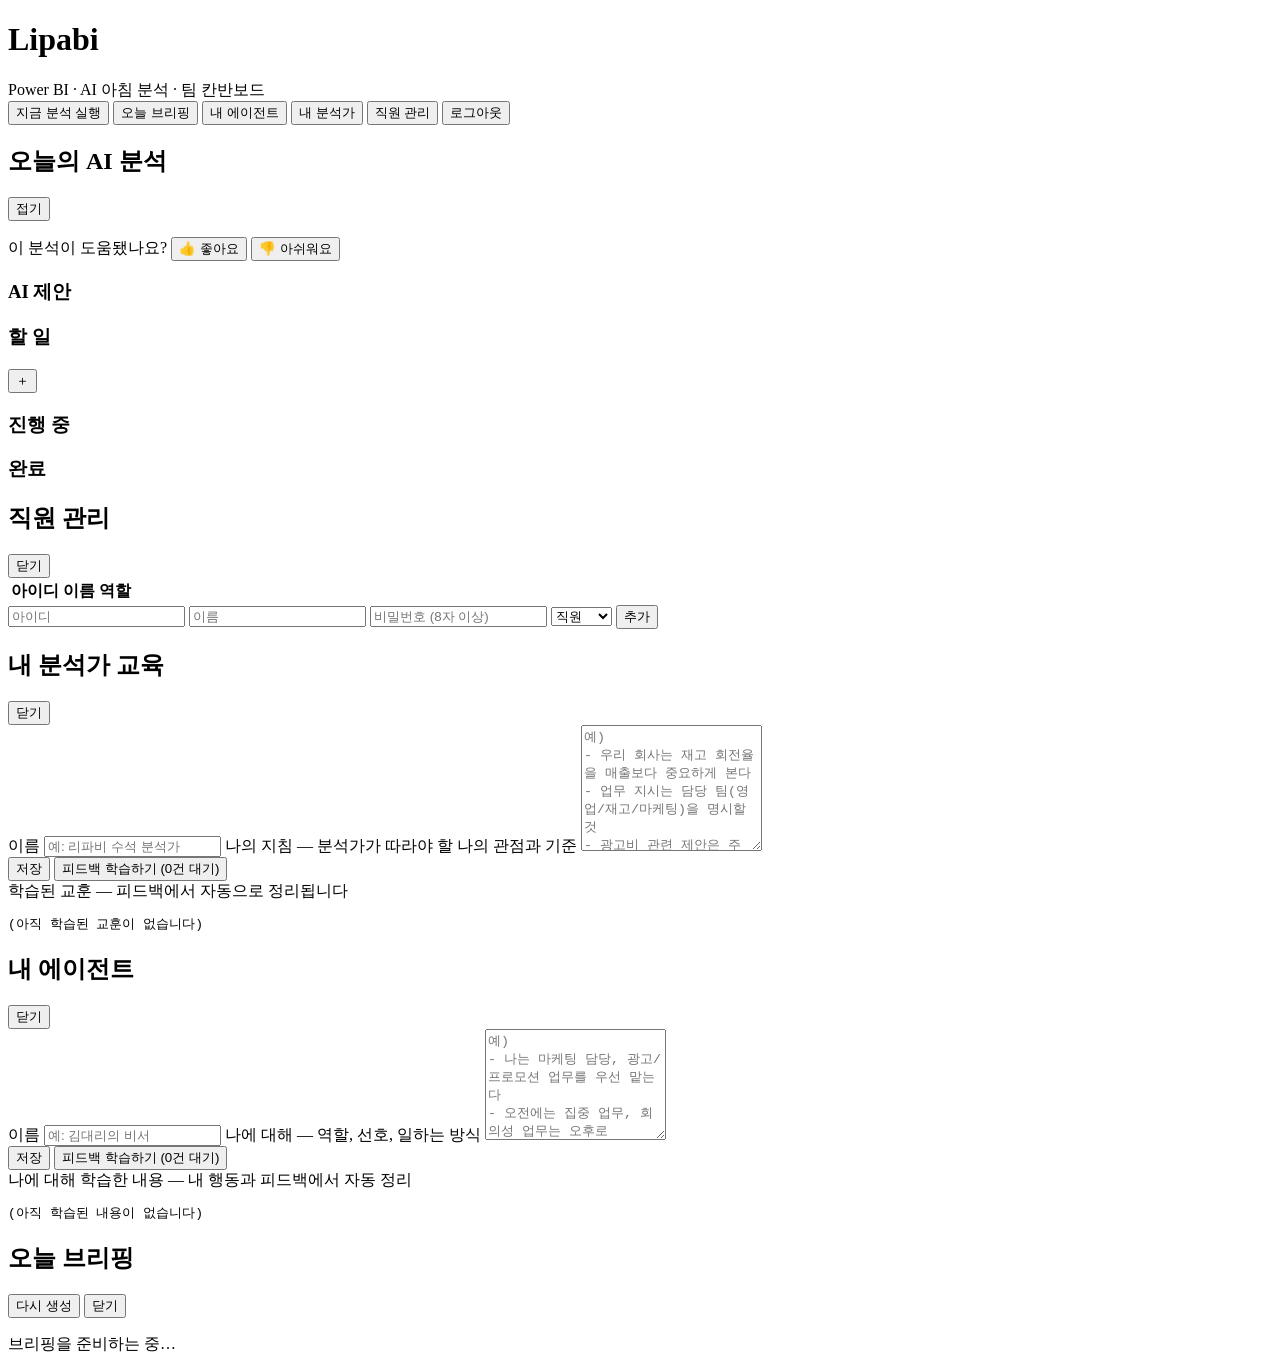
==== app/static/index.html @ 8a26bd46 "직원 개인 에이전트 및 오늘 브리핑 추가 - 모든 직원이 자기 에이전트 보유: 이름/역할/선호 지침 작성 (내 에이전트 모달) - 개인 학습: 본인이 수락/삭제한 카드와 피드백이 " ====
<!DOCTYPE html>
<html lang="ko">
<head>
  <meta charset="UTF-8">
  <meta name="viewport" content="width=device-width, initial-scale=1.0">
  <title>Lipabi — AI 분석 칸반보드</title>
  <link rel="stylesheet" href="/static/style.css">
</head>
<body>
  <header>
    <div class="header-left">
      <h1>Lipabi</h1>
      <span class="subtitle">Power BI · AI 아침 분석 · 팀 칸반보드</span>
    </div>
    <div class="header-right">
      <button id="run-btn" class="btn-primary">지금 분석 실행</button>
      <span id="user-name" class="user-name"></span>
      <button id="briefing-btn" class="btn-ghost">오늘 브리핑</button>
      <button id="my-agent-btn" class="btn-ghost">내 에이전트</button>
      <button id="agent-btn" class="btn-ghost hidden">내 분석가</button>
      <button id="manage-users-btn" class="btn-ghost hidden">직원 관리</button>
      <button id="logout-btn" class="btn-ghost">로그아웃</button>
    </div>
  </header>

  <section id="report-panel" class="report-panel hidden">
    <div class="report-header">
      <h2>오늘의 AI 분석<span id="report-date"></span></h2>
      <button id="toggle-report" class="btn-ghost">접기</button>
    </div>
    <div id="report-body">
      <p id="report-summary"></p>
      <ul id="report-insights"></ul>
      <p id="report-notes" class="report-notes"></p>
      <div class="report-feedback">
        <span>이 분석이 도움됐나요?</span>
        <button id="fb-good" class="btn-ghost">👍 좋아요</button>
        <button id="fb-bad" class="btn-ghost">👎 아쉬워요</button>
      </div>
    </div>
  </section>

  <main class="board">
    <div class="column" data-status="suggested">
      <div class="column-header">
        <h3>AI 제안</h3><span class="count"></span>
      </div>
      <div class="cards" data-status="suggested"></div>
    </div>
    <div class="column" data-status="todo">
      <div class="column-header">
        <h3>할 일</h3><span class="count"></span>
        <button class="btn-add" id="add-task-btn" title="업무 추가">＋</button>
      </div>
      <div class="cards" data-status="todo"></div>
    </div>
    <div class="column" data-status="in_progress">
      <div class="column-header">
        <h3>진행 중</h3><span class="count"></span>
      </div>
      <div class="cards" data-status="in_progress"></div>
    </div>
    <div class="column" data-status="done">
      <div class="column-header">
        <h3>완료</h3><span class="count"></span>
      </div>
      <div class="cards" data-status="done"></div>
    </div>
  </main>

  <div id="users-modal" class="modal-backdrop hidden">
    <div class="modal">
      <div class="modal-header">
        <h2>직원 관리</h2>
        <button id="close-users-modal" class="btn-ghost">닫기</button>
      </div>
      <table class="users-table">
        <thead><tr><th>아이디</th><th>이름</th><th>역할</th><th></th></tr></thead>
        <tbody id="users-tbody"></tbody>
      </table>
      <form id="add-user-form" class="add-user-form">
        <input type="text" id="new-username" placeholder="아이디" required>
        <input type="text" id="new-name" placeholder="이름" required>
        <input type="password" id="new-password" placeholder="비밀번호 (8자 이상)" minlength="8" required>
        <select id="new-role">
          <option value="member">직원</option>
          <option value="admin">관리자</option>
        </select>
        <button type="submit" class="btn-primary">추가</button>
      </form>
    </div>
  </div>

  <div id="agent-modal" class="modal-backdrop hidden">
    <div class="modal">
      <div class="modal-header">
        <h2>내 분석가 교육</h2>
        <button id="close-agent-modal" class="btn-ghost">닫기</button>
      </div>
      <label class="field-label" for="agent-name">이름</label>
      <input type="text" id="agent-name" class="field-input" placeholder="예: 리파비 수석 분석가">
      <label class="field-label" for="agent-instructions">나의 지침 — 분석가가 따라야 할 나의 관점과 기준</label>
      <textarea id="agent-instructions" class="field-textarea" rows="8"
        placeholder="예)
- 우리 회사는 재고 회전율을 매출보다 중요하게 본다
- 업무 지시는 담당 팀(영업/재고/마케팅)을 명시할 것
- 광고비 관련 제안은 주 단위 예산 한도를 넘지 않는 선에서만
- 말투는 간결하게, 숫자는 반드시 전주 대비 %로"></textarea>
      <div class="agent-actions">
        <button id="save-agent-btn" class="btn-primary">저장</button>
        <button id="train-agent-btn" class="btn-primary">피드백 학습하기 (<span id="pending-fb">0</span>건 대기)</button>
      </div>
      <label class="field-label">학습된 교훈 — 피드백에서 자동으로 정리됩니다</label>
      <pre id="agent-lessons" class="lessons-box">(아직 학습된 교훈이 없습니다)</pre>
      <p id="train-changelog" class="train-changelog hidden"></p>
    </div>
  </div>

  <div id="my-agent-modal" class="modal-backdrop hidden">
    <div class="modal">
      <div class="modal-header">
        <h2>내 에이전트</h2>
        <button id="close-my-agent-modal" class="btn-ghost">닫기</button>
      </div>
      <label class="field-label" for="my-agent-name">이름</label>
      <input type="text" id="my-agent-name" class="field-input" placeholder="예: 김대리의 비서">
      <label class="field-label" for="my-agent-instructions">나에 대해 — 역할, 선호, 일하는 방식</label>
      <textarea id="my-agent-instructions" class="field-textarea" rows="7"
        placeholder="예)
- 나는 마케팅 담당, 광고/프로모션 업무를 우선 맡는다
- 오전에는 집중 업무, 회의성 업무는 오후로
- 재무 관련 업무는 내 담당이 아님
- 브리핑은 짧고 실행 위주로"></textarea>
      <div class="agent-actions">
        <button id="save-my-agent-btn" class="btn-primary">저장</button>
        <button id="train-my-agent-btn" class="btn-primary">피드백 학습하기 (<span id="my-pending-fb">0</span>건 대기)</button>
      </div>
      <label class="field-label">나에 대해 학습한 내용 — 내 행동과 피드백에서 자동 정리</label>
      <pre id="my-agent-lessons" class="lessons-box">(아직 학습된 내용이 없습니다)</pre>
      <p id="my-train-changelog" class="train-changelog hidden"></p>
    </div>
  </div>

  <div id="briefing-modal" class="modal-backdrop hidden">
    <div class="modal">
      <div class="modal-header">
        <h2 id="briefing-title">오늘 브리핑</h2>
        <div>
          <button id="refresh-briefing-btn" class="btn-ghost">다시 생성</button>
          <button id="close-briefing-modal" class="btn-ghost">닫기</button>
        </div>
      </div>
      <div id="briefing-body">
        <p class="briefing-loading">브리핑을 준비하는 중…</p>
      </div>
    </div>
  </div>

  <div id="toast" class="toast hidden"></div>
  <script src="/static/app.js"></script>
</body>
</html>
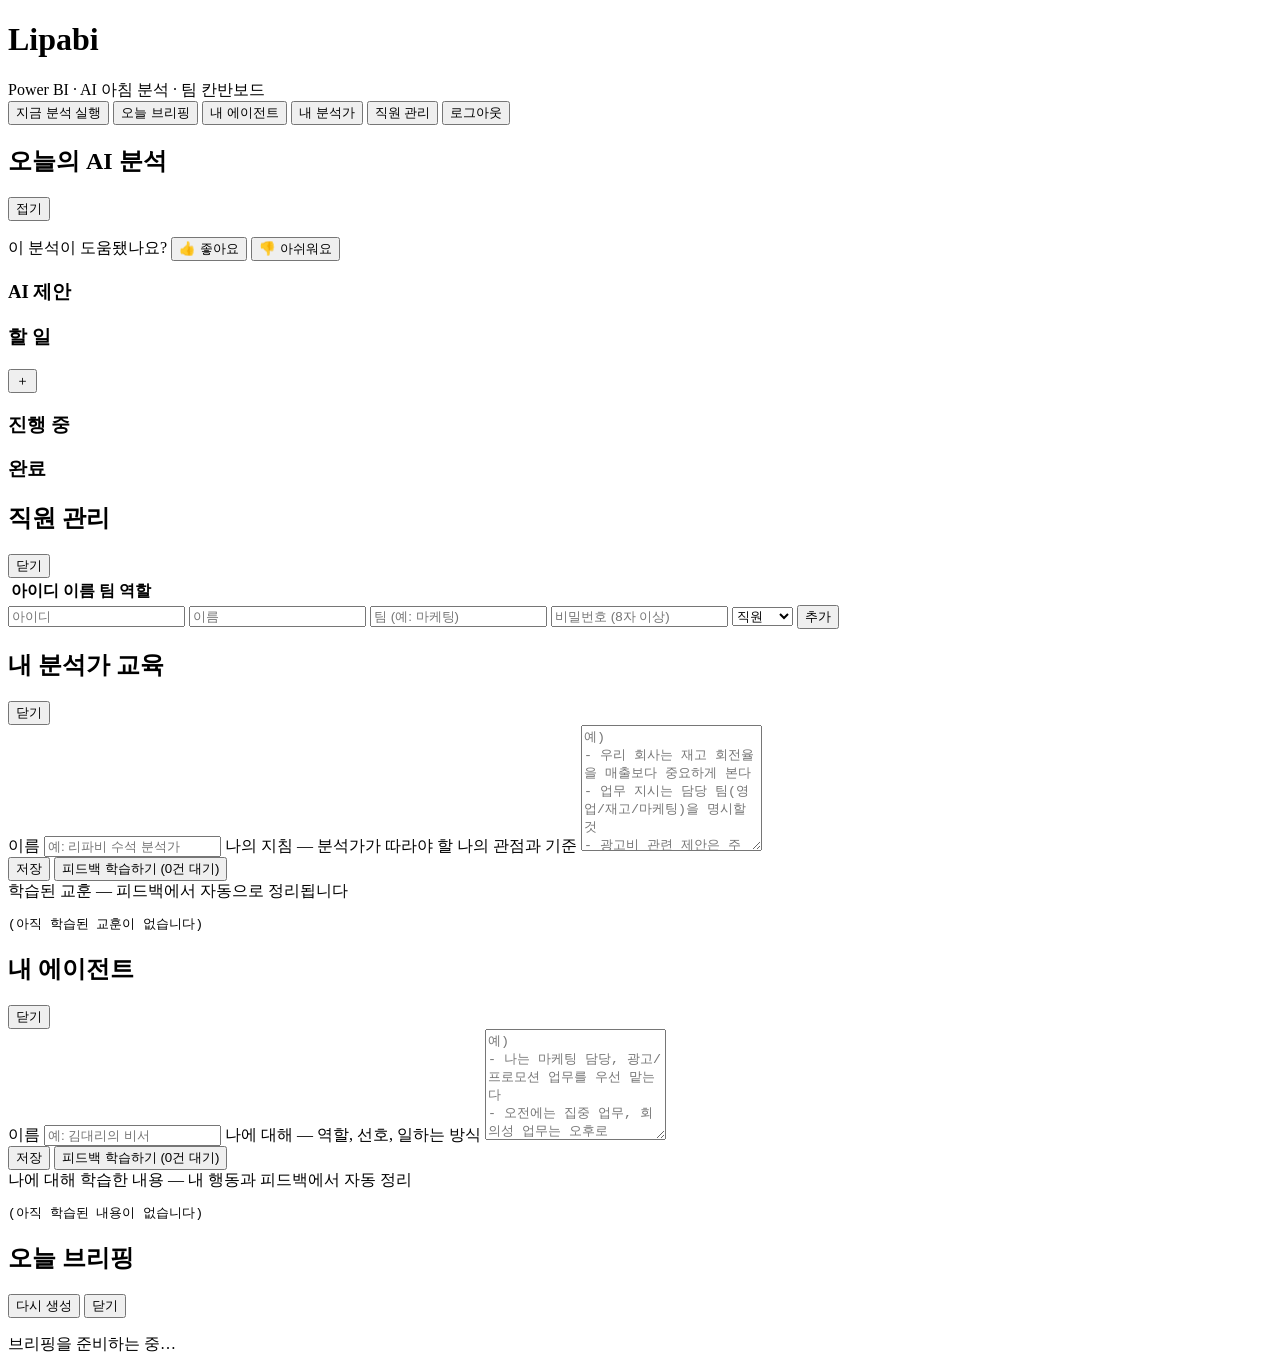
==== commit a7be3a52: "팀장 역할과 팀 개념 추가 - 역할 3단계: 관리자/팀장(leader)/직원 + 사용자별 소속 팀(team) 필드 - 팀장 브리핑: 역할이 팀장이고 팀이 지정되면 브리핑이 팀 전체" ====
--- a/app/static/index.html
+++ b/app/static/index.html
@@ -75,15 +75,17 @@
         <button id="close-users-modal" class="btn-ghost">닫기</button>
       </div>
       <table class="users-table">
-        <thead><tr><th>아이디</th><th>이름</th><th>역할</th><th></th></tr></thead>
+        <thead><tr><th>아이디</th><th>이름</th><th>팀</th><th>역할</th><th></th></tr></thead>
         <tbody id="users-tbody"></tbody>
       </table>
       <form id="add-user-form" class="add-user-form">
         <input type="text" id="new-username" placeholder="아이디" required>
         <input type="text" id="new-name" placeholder="이름" required>
+        <input type="text" id="new-team" placeholder="팀 (예: 마케팅)">
         <input type="password" id="new-password" placeholder="비밀번호 (8자 이상)" minlength="8" required>
         <select id="new-role">
           <option value="member">직원</option>
+          <option value="leader">팀장</option>
           <option value="admin">관리자</option>
         </select>
         <button type="submit" class="btn-primary">추가</button>
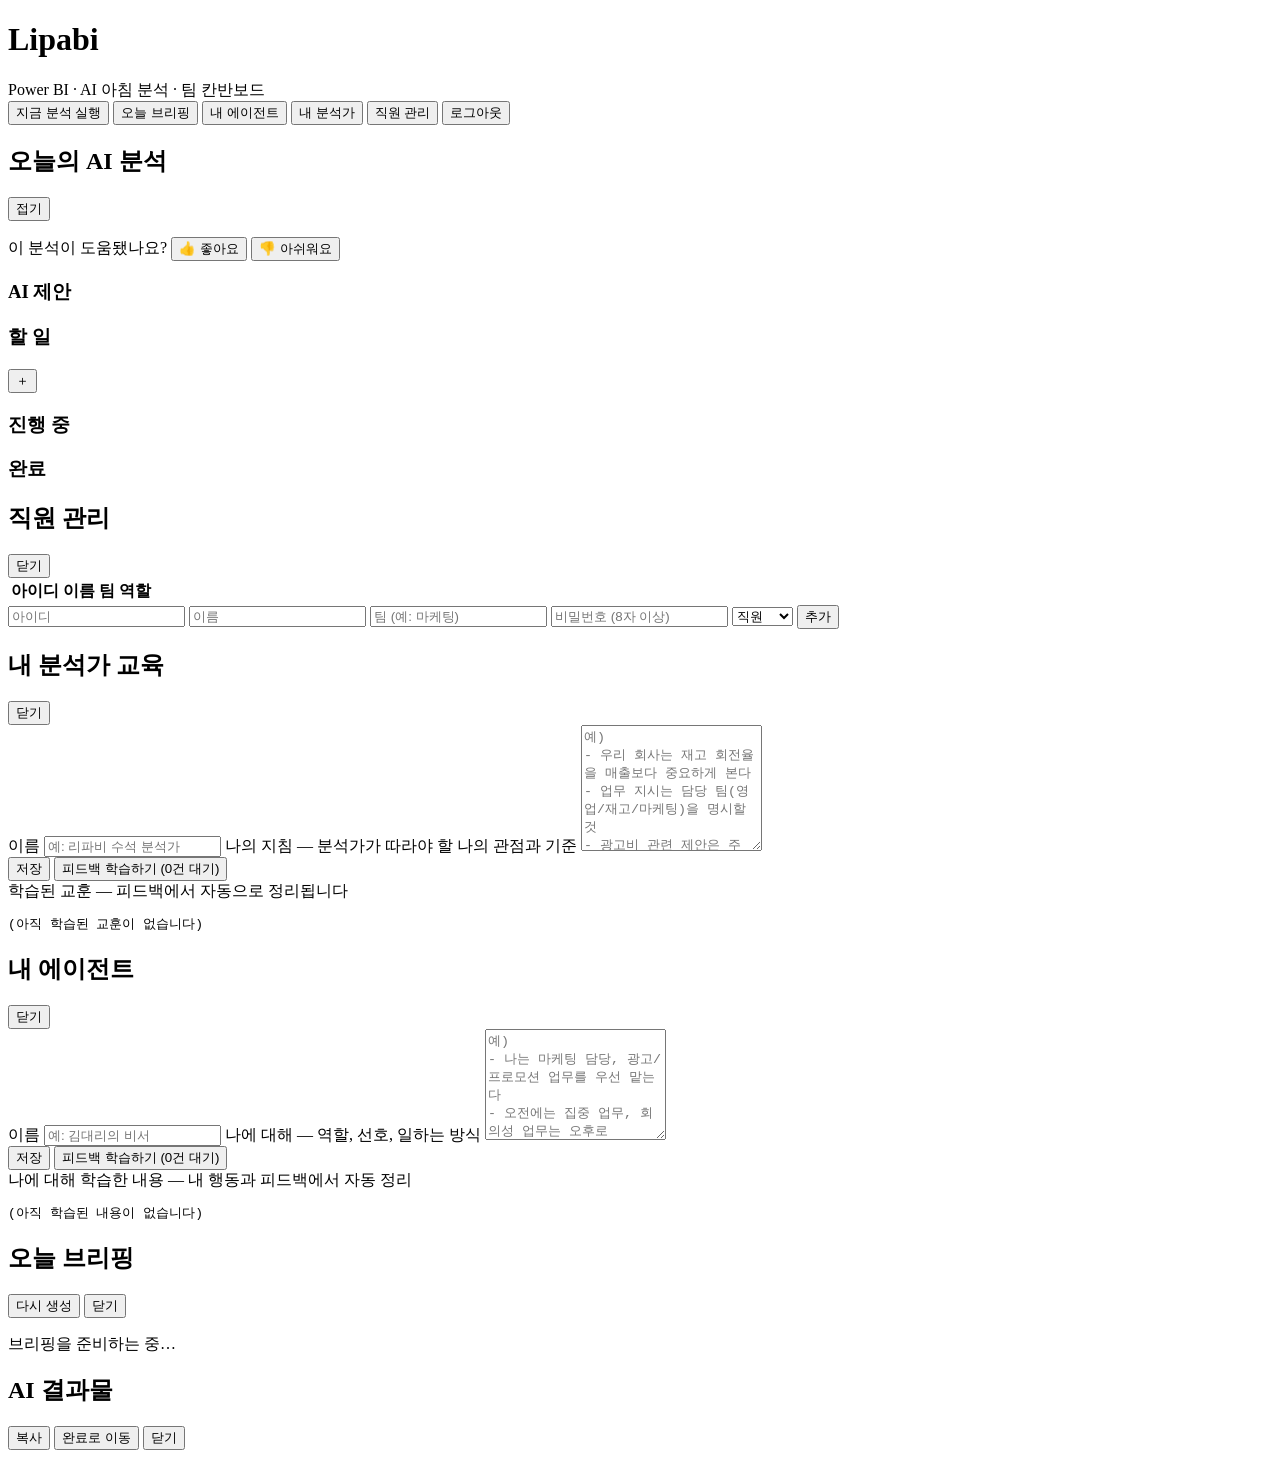
==== commit bf7cdbf4: "자동화·업무 대체: AI 수행, 자동 담당 추천, 아침 브리핑 자동화, 주간 자동 학습 - AI 수행(업무 대체): 카드의 [AI 수행] 버튼으로 AI가 업무를 직접 수행해   결" ====
--- a/app/static/index.html
+++ b/app/static/index.html
@@ -158,6 +158,21 @@
     </div>
   </div>
 
+  <div id="deliverable-modal" class="modal-backdrop hidden">
+    <div class="modal modal-wide">
+      <div class="modal-header">
+        <h2 id="deliverable-title">AI 결과물</h2>
+        <div>
+          <button id="copy-deliverable-btn" class="btn-ghost">복사</button>
+          <button id="complete-deliverable-btn" class="btn-ghost">완료로 이동</button>
+          <button id="close-deliverable-modal" class="btn-ghost">닫기</button>
+        </div>
+      </div>
+      <p id="deliverable-summary" class="deliverable-summary"></p>
+      <pre id="deliverable-content" class="deliverable-box"></pre>
+    </div>
+  </div>
+
   <div id="toast" class="toast hidden"></div>
   <script src="/static/app.js"></script>
 </body>
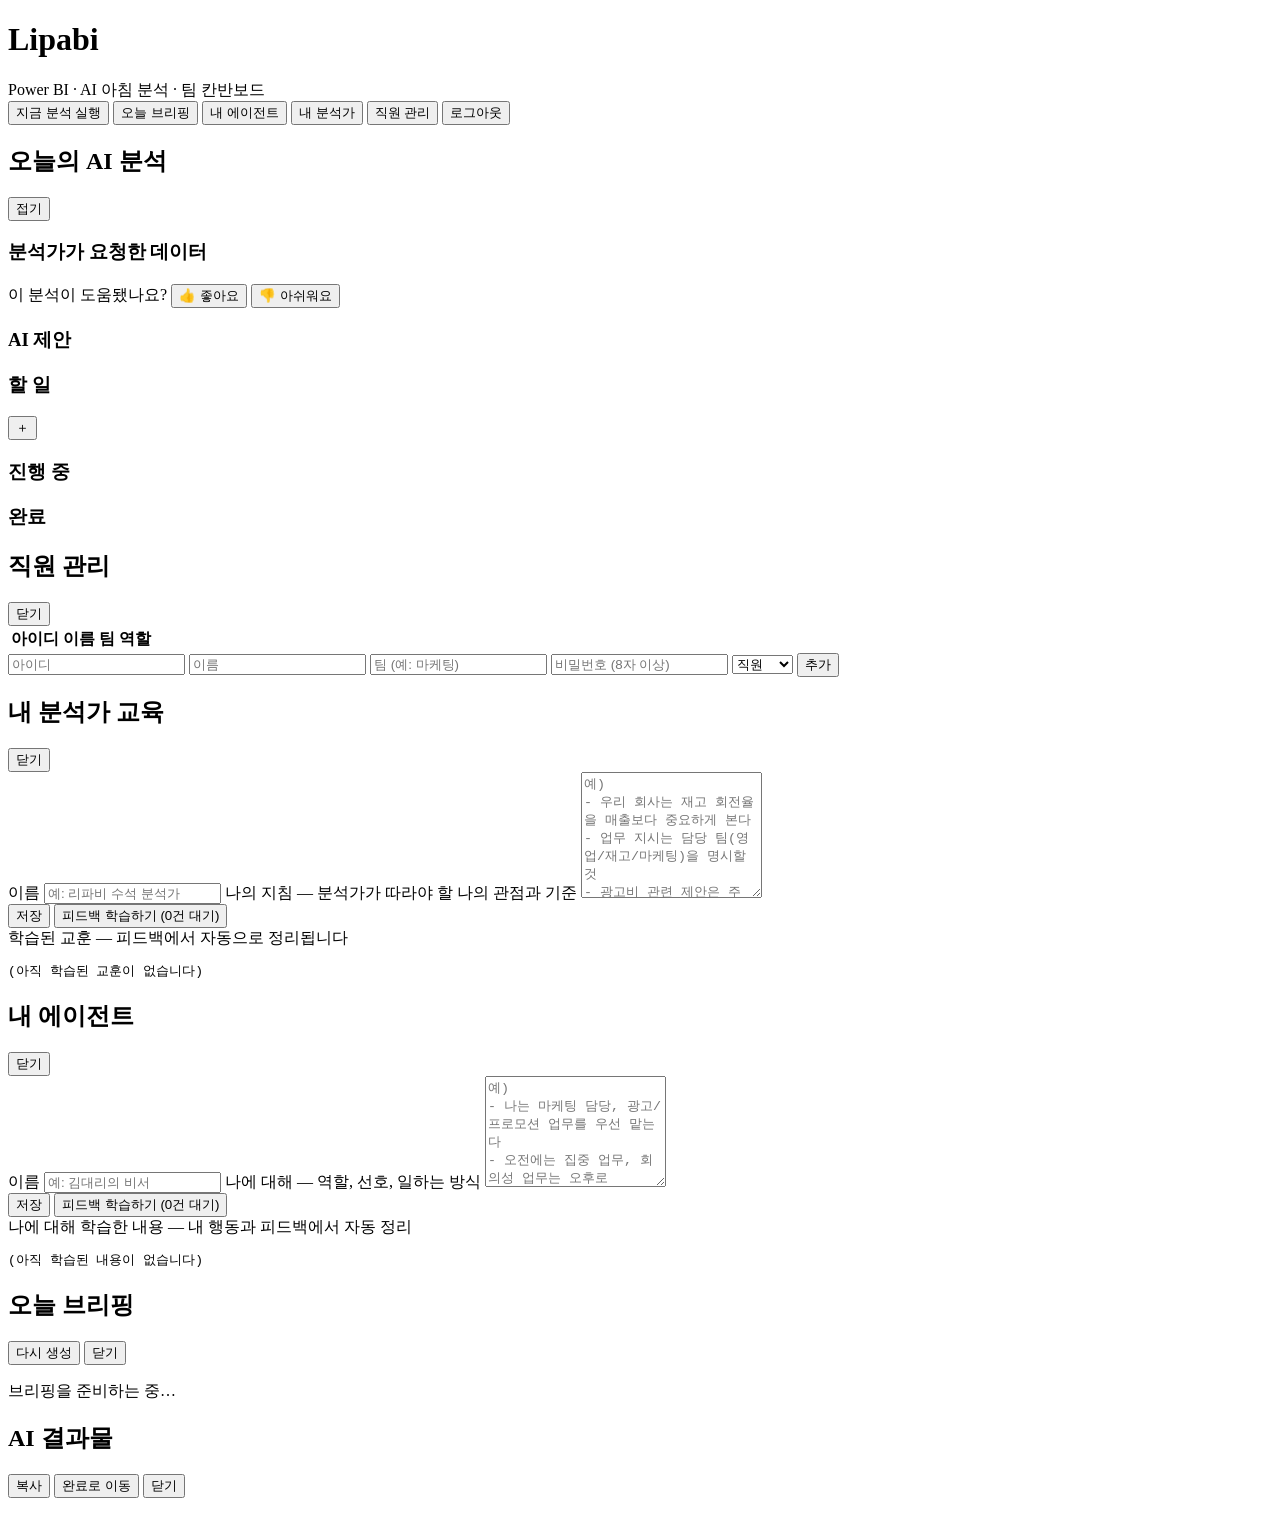
==== commit 1b2a69fb: "분석가의 부족 데이터 요청 기능 추가 - 분석 시 필요한 데이터가 없으면 추측 대신 data_requests로 요청하도록 분석기 확장   (무엇이·왜 필요한지 + Power BI용" ====
--- a/app/static/index.html
+++ b/app/static/index.html
@@ -32,6 +32,10 @@
       <p id="report-summary"></p>
       <ul id="report-insights"></ul>
       <p id="report-notes" class="report-notes"></p>
+      <div id="data-requests" class="data-requests hidden">
+        <h3>분석가가 요청한 데이터</h3>
+        <ul id="data-requests-list"></ul>
+      </div>
       <div class="report-feedback">
         <span>이 분석이 도움됐나요?</span>
         <button id="fb-good" class="btn-ghost">👍 좋아요</button>
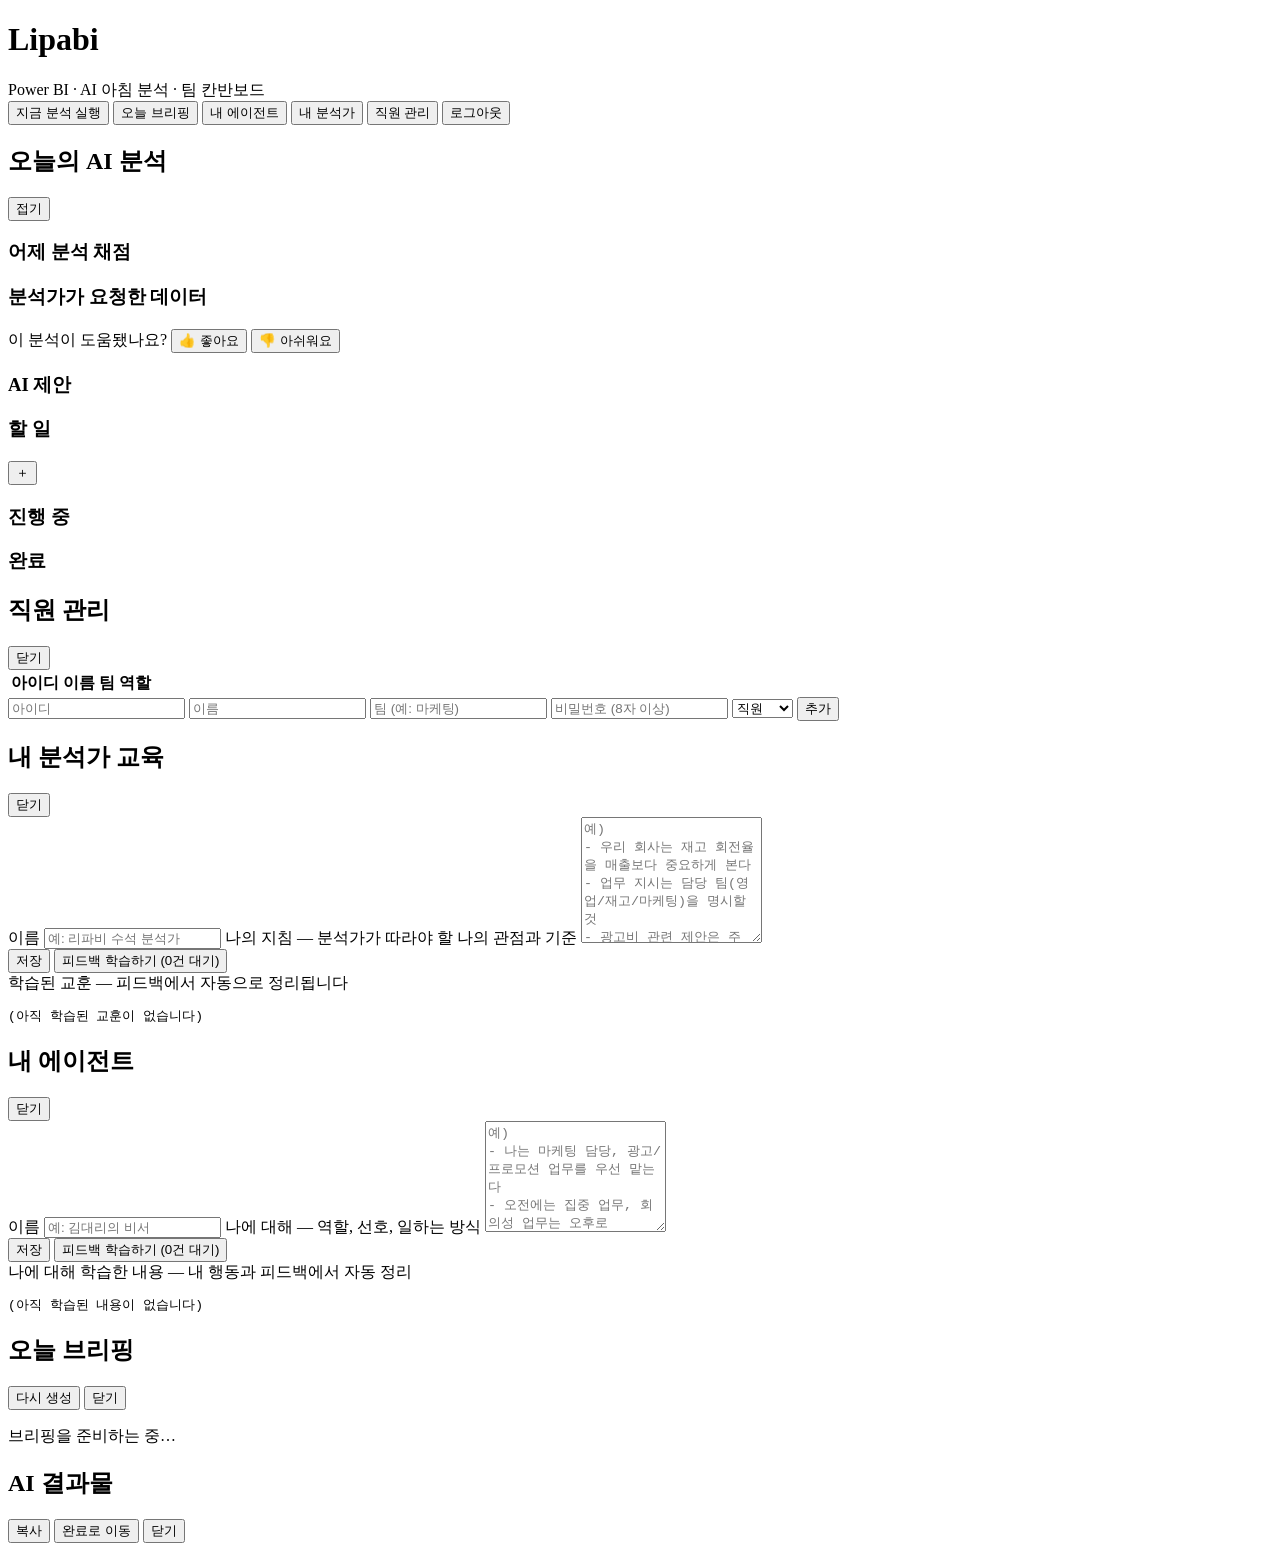
==== commit e0a9192f: "자기 채점 루프: 어제 인사이트를 오늘 데이터로 매일 검증 - 매일 분석 전에 어제 리포트의 인사이트를 오늘 실제 데이터와 대조해   correct/wrong/unverifiabl" ====
--- a/app/static/index.html
+++ b/app/static/index.html
@@ -32,6 +32,11 @@
       <p id="report-summary"></p>
       <ul id="report-insights"></ul>
       <p id="report-notes" class="report-notes"></p>
+      <div id="self-review" class="self-review hidden">
+        <h3>어제 분석 채점 <span id="review-score"></span></h3>
+        <ul id="review-list"></ul>
+        <p id="review-note" class="review-note"></p>
+      </div>
       <div id="data-requests" class="data-requests hidden">
         <h3>분석가가 요청한 데이터</h3>
         <ul id="data-requests-list"></ul>
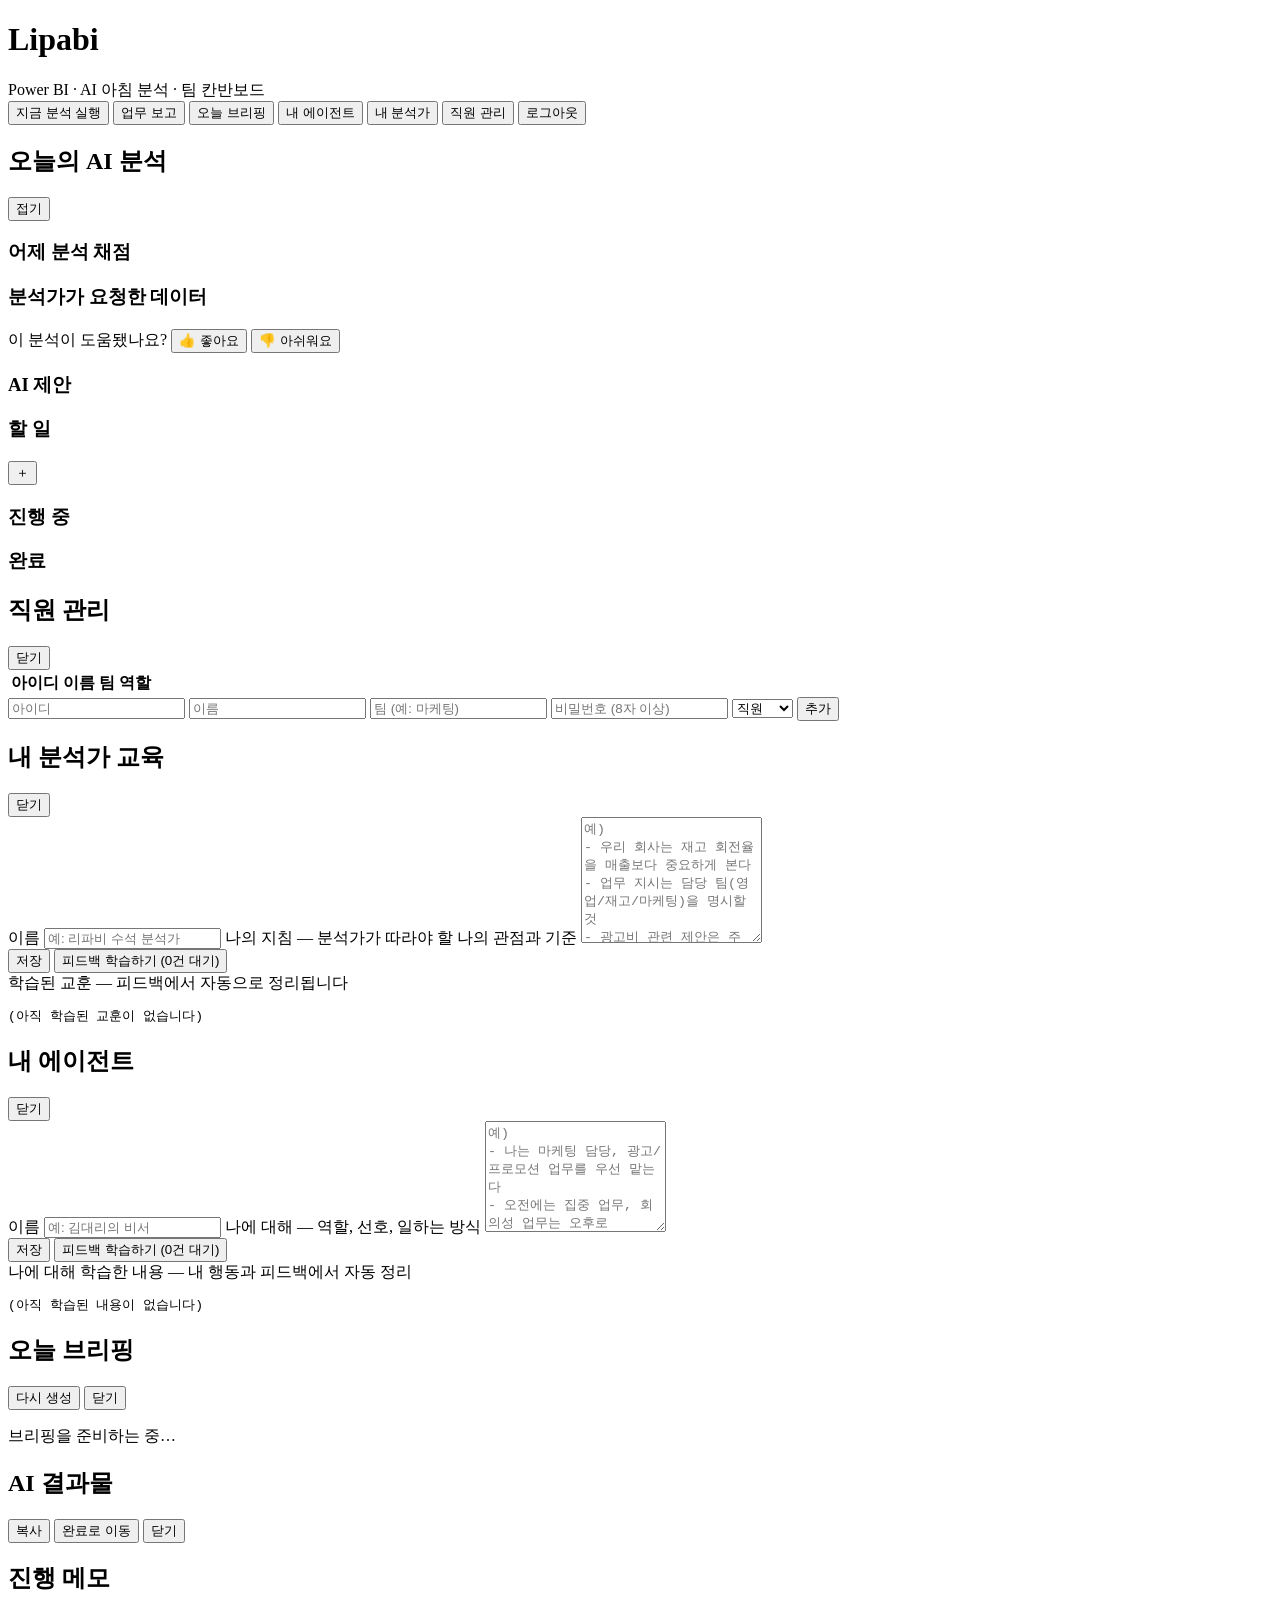
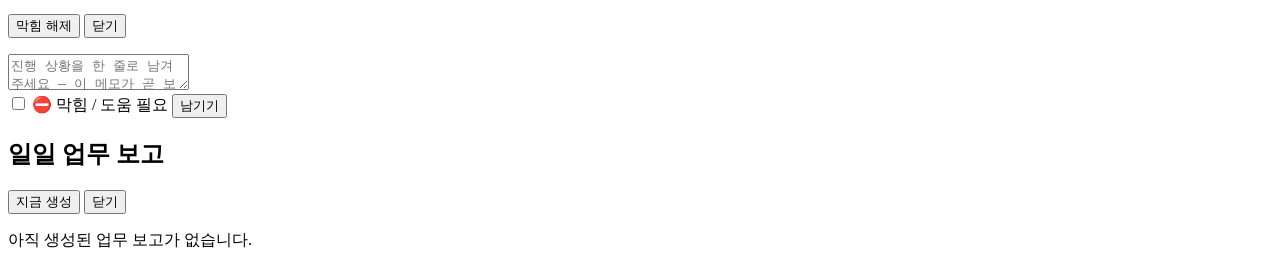
==== commit 0f8c0692: "보고 자동화: 활동 로그, 진행 메모/막힘 표시, 일일 업무 보고 자동 생성 - 활동 자동 기록: 카드 생성/이동/배정/삭제/AI 수행/메모가 activities 테이블에   자동" ====
--- a/app/static/index.html
+++ b/app/static/index.html
@@ -15,6 +15,7 @@
     <div class="header-right">
       <button id="run-btn" class="btn-primary">지금 분석 실행</button>
       <span id="user-name" class="user-name"></span>
+      <button id="work-report-btn" class="btn-ghost">업무 보고</button>
       <button id="briefing-btn" class="btn-ghost">오늘 브리핑</button>
       <button id="my-agent-btn" class="btn-ghost">내 에이전트</button>
       <button id="agent-btn" class="btn-ghost hidden">내 분석가</button>
@@ -182,6 +183,41 @@
     </div>
   </div>
 
+  <div id="comments-modal" class="modal-backdrop hidden">
+    <div class="modal">
+      <div class="modal-header">
+        <h2 id="comments-title">진행 메모</h2>
+        <div>
+          <button id="unblock-btn" class="btn-ghost hidden">막힘 해제</button>
+          <button id="close-comments-modal" class="btn-ghost">닫기</button>
+        </div>
+      </div>
+      <ul id="comments-list" class="comments-list"></ul>
+      <form id="add-comment-form" class="add-comment-form">
+        <textarea id="comment-text" rows="2" placeholder="진행 상황을 한 줄로 남겨 주세요 — 이 메모가 곧 보고가 됩니다" required></textarea>
+        <div class="comment-form-row">
+          <label class="blocker-check"><input type="checkbox" id="comment-blocker"> ⛔ 막힘 / 도움 필요</label>
+          <button type="submit" class="btn-primary">남기기</button>
+        </div>
+      </form>
+    </div>
+  </div>
+
+  <div id="work-report-modal" class="modal-backdrop hidden">
+    <div class="modal modal-wide">
+      <div class="modal-header">
+        <h2 id="work-report-title">일일 업무 보고</h2>
+        <div>
+          <button id="run-work-report-btn" class="btn-ghost hidden">지금 생성</button>
+          <button id="close-work-report-modal" class="btn-ghost">닫기</button>
+        </div>
+      </div>
+      <div id="work-report-body">
+        <p class="briefing-loading">아직 생성된 업무 보고가 없습니다.</p>
+      </div>
+    </div>
+  </div>
+
   <div id="toast" class="toast hidden"></div>
   <script src="/static/app.js"></script>
 </body>
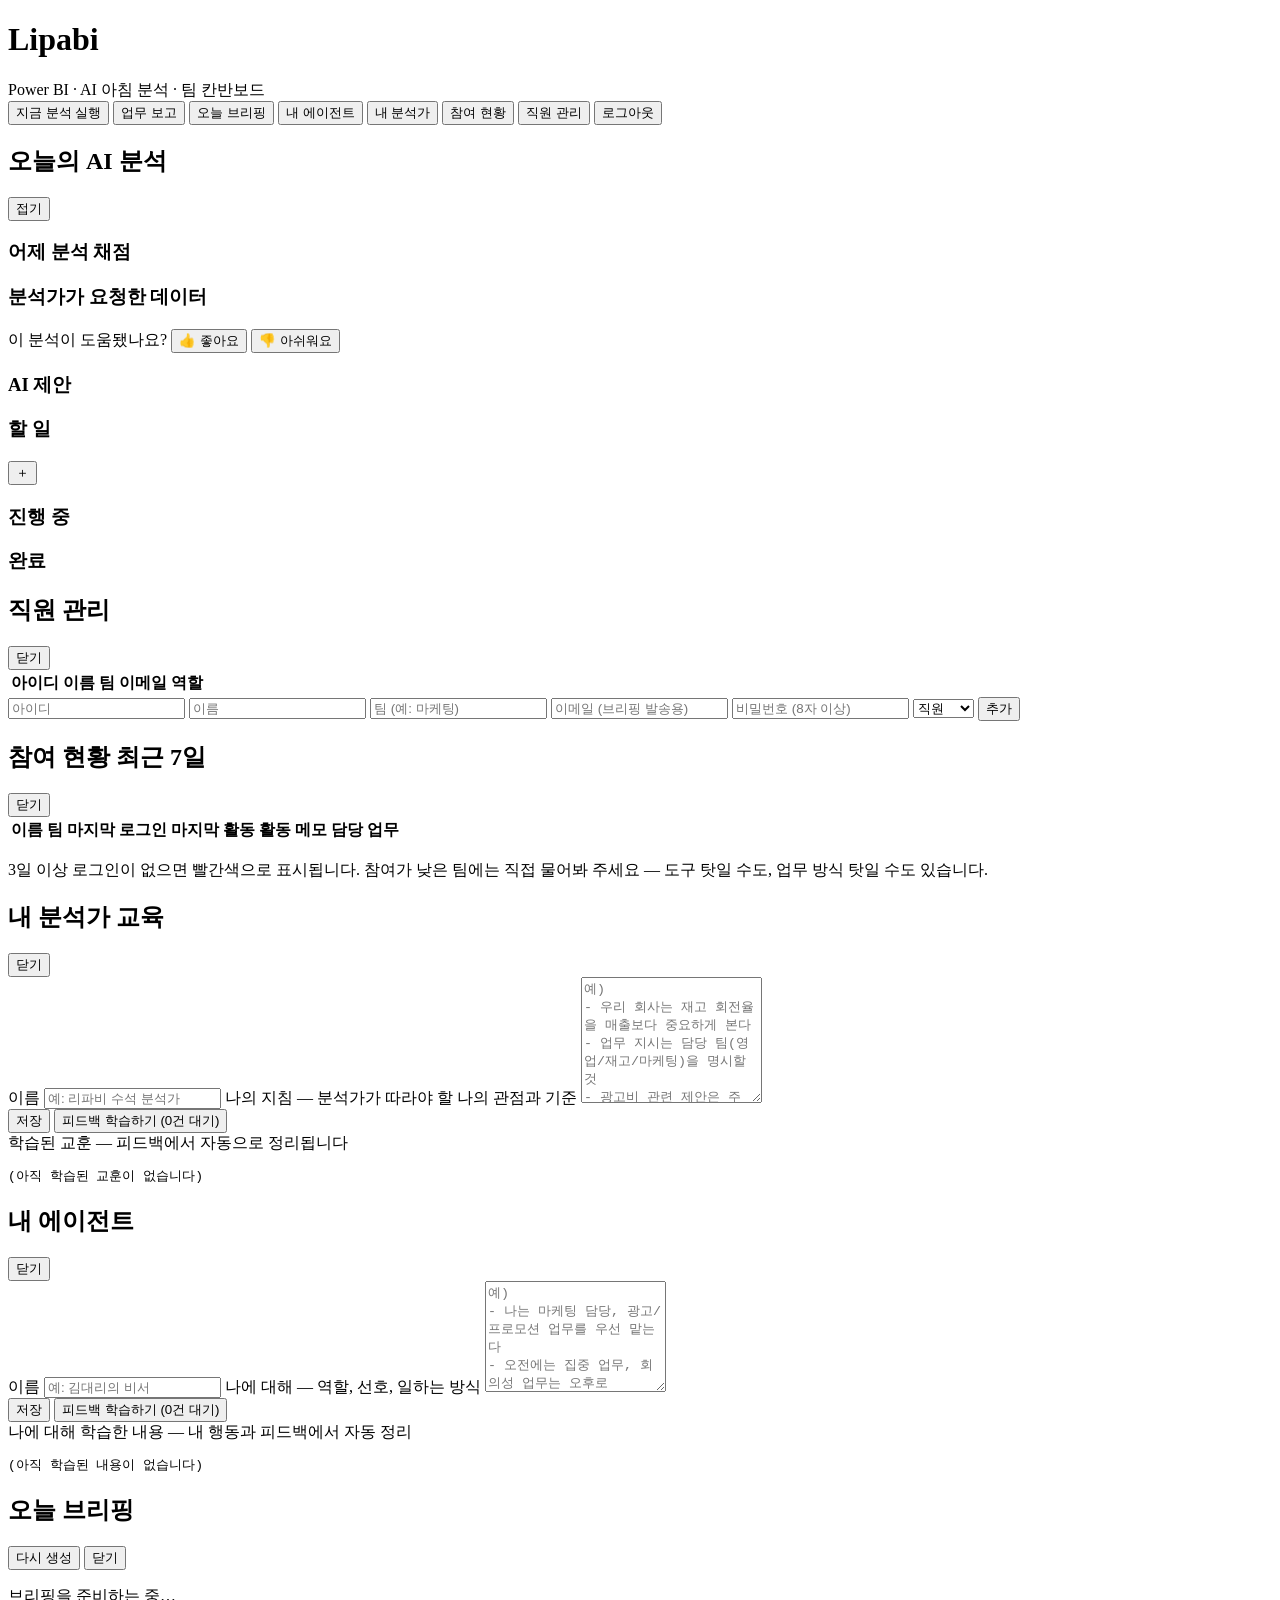
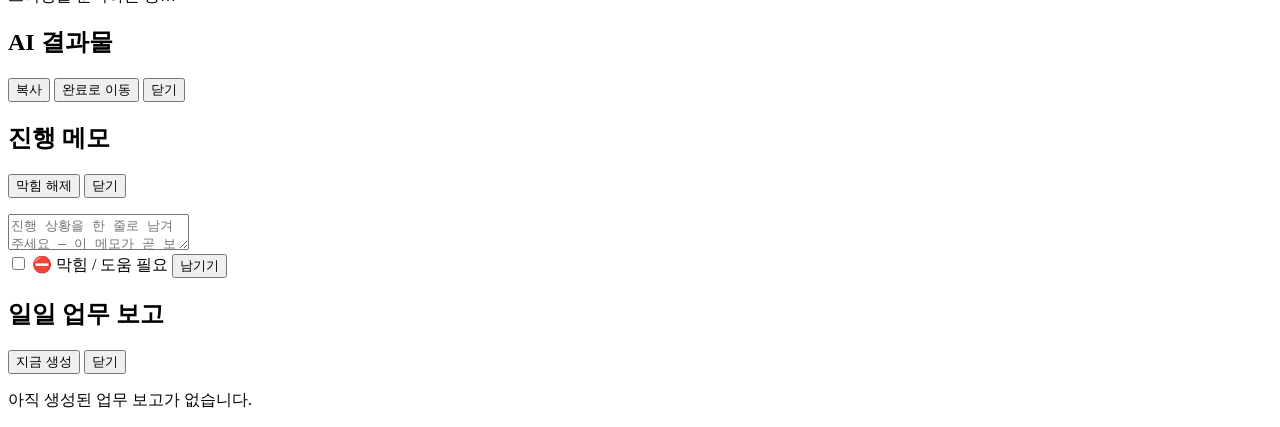
==== commit 873c9f8a: "이메일 자동 발송 + 관리자용 참여 현황 - 이메일 발송(mailer): SMTP 설정 시 아침 브리핑을 각 직원에게, 저녁 업무 보고를   관리자·팀장에게 자동 발송. HTML " ====
--- a/app/static/index.html
+++ b/app/static/index.html
@@ -19,6 +19,7 @@
       <button id="briefing-btn" class="btn-ghost">오늘 브리핑</button>
       <button id="my-agent-btn" class="btn-ghost">내 에이전트</button>
       <button id="agent-btn" class="btn-ghost hidden">내 분석가</button>
+      <button id="engagement-btn" class="btn-ghost hidden">참여 현황</button>
       <button id="manage-users-btn" class="btn-ghost hidden">직원 관리</button>
       <button id="logout-btn" class="btn-ghost">로그아웃</button>
     </div>
@@ -79,19 +80,20 @@
   </main>
 
   <div id="users-modal" class="modal-backdrop hidden">
-    <div class="modal">
+    <div class="modal modal-wide">
       <div class="modal-header">
         <h2>직원 관리</h2>
         <button id="close-users-modal" class="btn-ghost">닫기</button>
       </div>
       <table class="users-table">
-        <thead><tr><th>아이디</th><th>이름</th><th>팀</th><th>역할</th><th></th></tr></thead>
+        <thead><tr><th>아이디</th><th>이름</th><th>팀</th><th>이메일</th><th>역할</th><th></th></tr></thead>
         <tbody id="users-tbody"></tbody>
       </table>
       <form id="add-user-form" class="add-user-form">
         <input type="text" id="new-username" placeholder="아이디" required>
         <input type="text" id="new-name" placeholder="이름" required>
         <input type="text" id="new-team" placeholder="팀 (예: 마케팅)">
+        <input type="email" id="new-email" placeholder="이메일 (브리핑 발송용)">
         <input type="password" id="new-password" placeholder="비밀번호 (8자 이상)" minlength="8" required>
         <select id="new-role">
           <option value="member">직원</option>
@@ -100,6 +102,23 @@
         </select>
         <button type="submit" class="btn-primary">추가</button>
       </form>
+    </div>
+  </div>
+
+  <div id="engagement-modal" class="modal-backdrop hidden">
+    <div class="modal modal-wide">
+      <div class="modal-header">
+        <h2>참여 현황 <span class="wr-date">최근 7일</span></h2>
+        <button id="close-engagement-modal" class="btn-ghost">닫기</button>
+      </div>
+      <table class="users-table">
+        <thead><tr>
+          <th>이름</th><th>팀</th><th>마지막 로그인</th><th>마지막 활동</th>
+          <th>활동</th><th>메모</th><th>담당 업무</th>
+        </tr></thead>
+        <tbody id="engagement-tbody"></tbody>
+      </table>
+      <p class="engagement-note">3일 이상 로그인이 없으면 빨간색으로 표시됩니다. 참여가 낮은 팀에는 직접 물어봐 주세요 — 도구 탓일 수도, 업무 방식 탓일 수도 있습니다.</p>
     </div>
   </div>
 
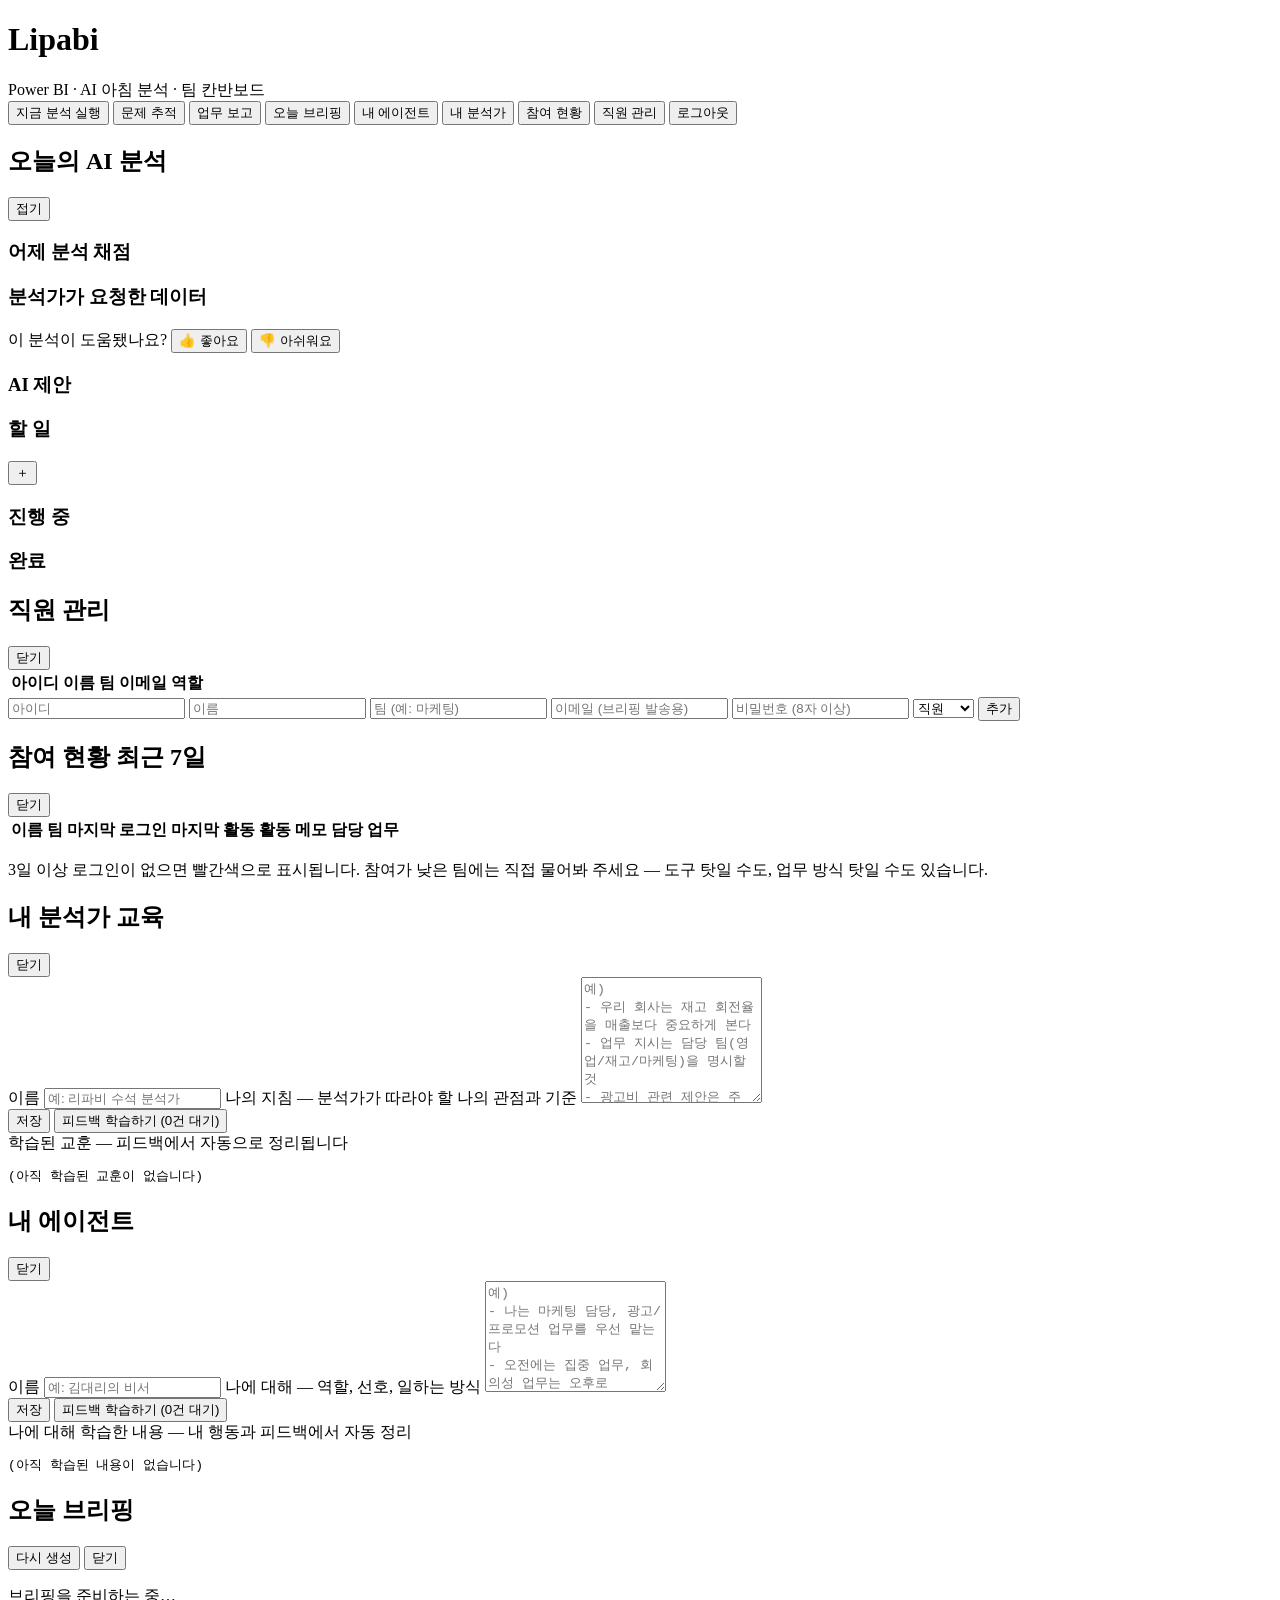
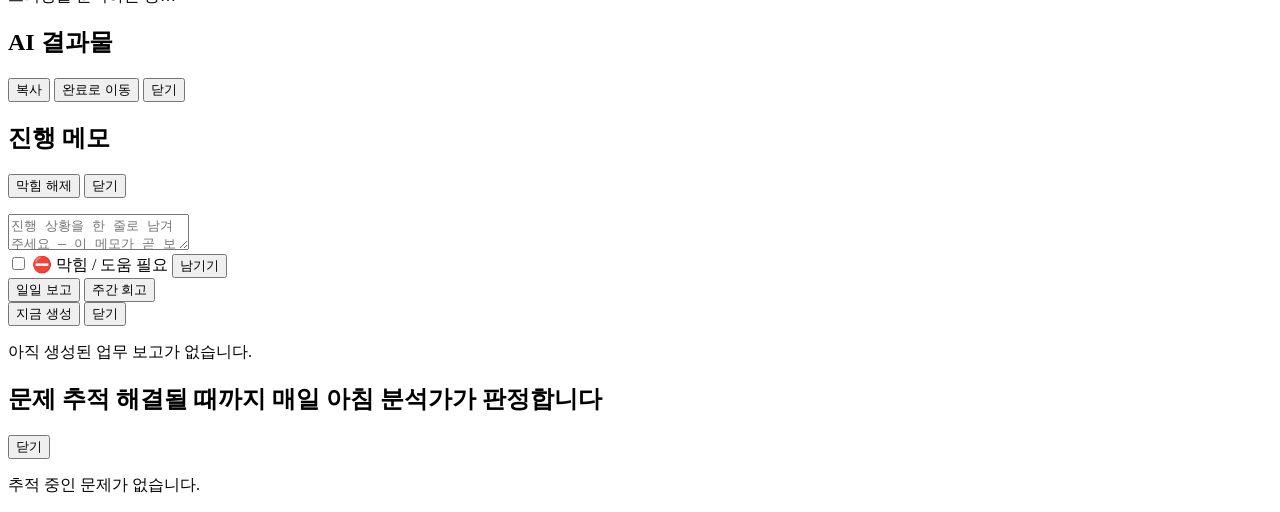
==== commit 3dc77180: "지속 개선 루프: 문제 추적(이슈)과 주간 개선 회고 추가 - 문제 추적: 아침 분석이 구조적 문제(추세 하락·반복 패턴·리스크)를 발견하면   하루짜리 업무와 별개로 이슈로 등록" ====
--- a/app/static/index.html
+++ b/app/static/index.html
@@ -15,6 +15,7 @@
     <div class="header-right">
       <button id="run-btn" class="btn-primary">지금 분석 실행</button>
       <span id="user-name" class="user-name"></span>
+      <button id="issues-btn" class="btn-ghost">문제 추적</button>
       <button id="work-report-btn" class="btn-ghost">업무 보고</button>
       <button id="briefing-btn" class="btn-ghost">오늘 브리핑</button>
       <button id="my-agent-btn" class="btn-ghost">내 에이전트</button>
@@ -225,7 +226,10 @@
   <div id="work-report-modal" class="modal-backdrop hidden">
     <div class="modal modal-wide">
       <div class="modal-header">
-        <h2 id="work-report-title">일일 업무 보고</h2>
+        <div class="tab-row">
+          <button id="tab-daily" class="tab active">일일 보고</button>
+          <button id="tab-retro" class="tab">주간 회고</button>
+        </div>
         <div>
           <button id="run-work-report-btn" class="btn-ghost hidden">지금 생성</button>
           <button id="close-work-report-modal" class="btn-ghost">닫기</button>
@@ -233,6 +237,18 @@
       </div>
       <div id="work-report-body">
         <p class="briefing-loading">아직 생성된 업무 보고가 없습니다.</p>
+      </div>
+    </div>
+  </div>
+
+  <div id="issues-modal" class="modal-backdrop hidden">
+    <div class="modal modal-wide">
+      <div class="modal-header">
+        <h2>문제 추적 <span class="wr-date">해결될 때까지 매일 아침 분석가가 판정합니다</span></h2>
+        <button id="close-issues-modal" class="btn-ghost">닫기</button>
+      </div>
+      <div id="issues-body">
+        <p class="briefing-loading">추적 중인 문제가 없습니다.</p>
       </div>
     </div>
   </div>
